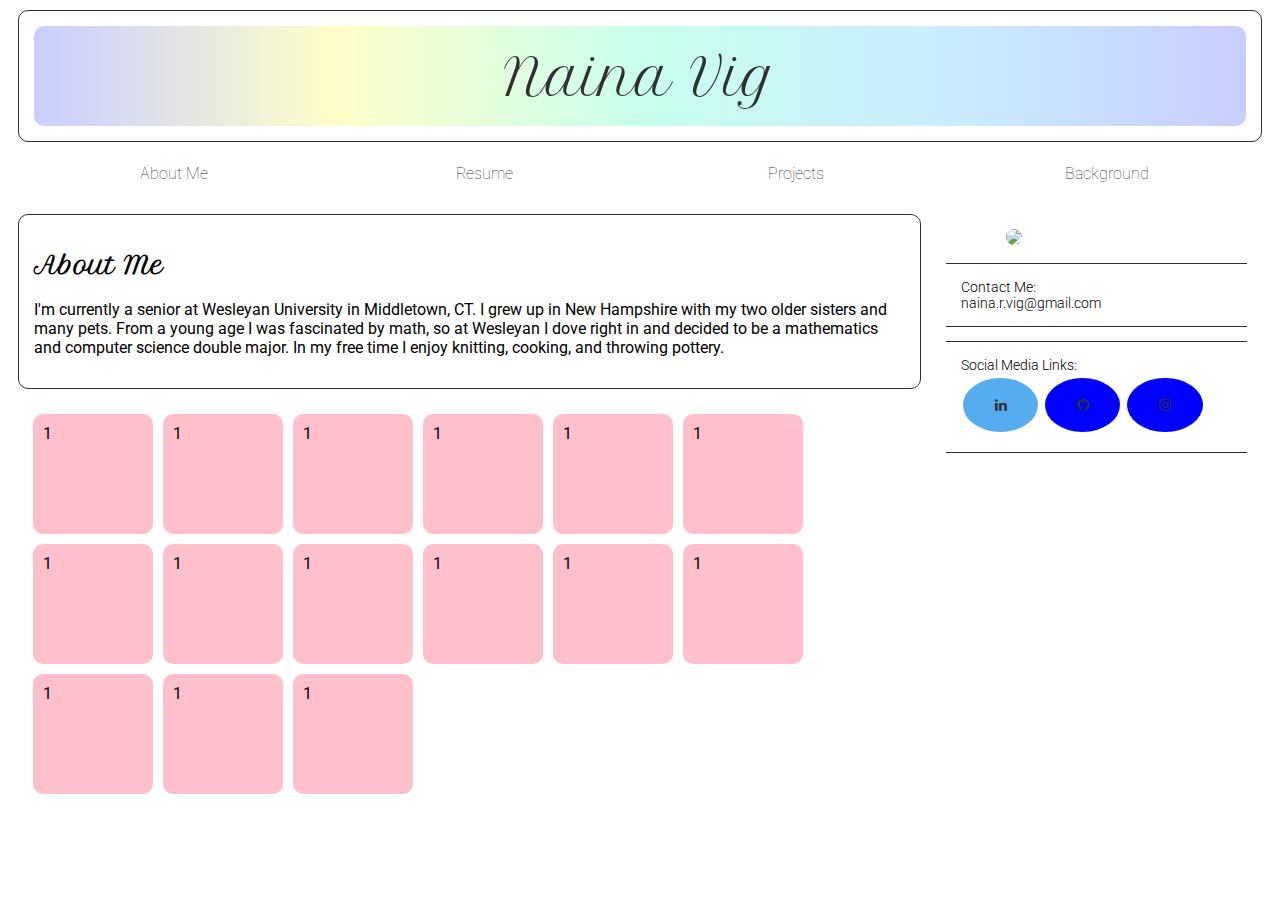
==== aboutme.html @ e3dc9bee "about me" ====
<!DOCTYPE html>
<html lang="en">
<link rel="stylesheet" href="aboutme.css">
<link href="https://fonts.googleapis.com/css?family=Petit+Formal+Script|Roboto:100,300,400,700&display=swap" rel="stylesheet">
<link rel="stylesheet" href="https://cdnjs.cloudflare.com/ajax/libs/font-awesome/4.7.0/css/font-awesome.min.css">

<body>

<div class="header-border">
<h1>Naina Vig</h1>
</div>

<ul class="menu-bar">
  <li class="item"><a href="#">About Me</a></li>
  <li class="item"><a href="resume.html">Resume</a></li>
  <li class="item"><a href="projects.html">Projects</a></li>
  <li class="item"><a href="background.html">Background</a></li>
</ul>


<div class="body-cols">
  <div class="left-col">
    <div class="card">
      <h2>About Me</h2>
        <p>I'm currently a senior at Wesleyan University in Middletown, CT.
          I grew up in New Hampshire with my two older sisters and many pets.
          From a young age I was fascinated by math, so at Wesleyan I dove right in and
          decided to be a mathematics and computer science double major. In my free
          time I enjoy knitting, cooking, and throwing pottery.</p>
    </div>
    <div class="pics-container">
      <div class="pics-inner">
          <div class="pic-item">1</div>
          <div class="pic-item">1</div>
          <div class="pic-item">1</div>
          <div class="pic-item">1</div>
          <div class="pic-item">1</div>
          <div class="pic-item">1</div>
          <div class="pic-item">1</div>
          <div class="pic-item">1</div>
          <div class="pic-item">1</div>
          <div class="pic-item">1</div>
          <div class="pic-item">1</div>
          <div class="pic-item">1</div>
          <div class="pic-item">1</div>
          <div class="pic-item">1</div>
          <div class="pic-item">1</div>
      </div>
    </div>
  </div>
  <div class="right-col">
    <img src="pics/me4.JPeG">
    <p>Contact Me: <br/>
        naina.r.vig@gmail.com
    </p>
    <p>Social Media Links:<br/>
        <a href="https://www.linkedin.com/in/naina-vig-a0637314a/" class="fa fa-linkedin"></a>
        <a href="https://github.com/nainavig" class="fa fa-github"></a>
        <a href="https://instagram.com/knittin_nains" class="fa fa-instagram"></a>
    </p>
  </div>
</div>

</body>
---- aboutme.css ----
body{
  font-family: 'Roboto', sans-serif;
  /*background-image: linear-gradient(to right, #ffffff, #f0ebeb);*/
  /*background-image: linear-gradient(to right, #ffccc9, #fffec9, #c9ffed, #c9edff, #c9ceff);*/
  background-color: white;
  font-weight:lightest;
}

/* HEADER WRAPPER */
.header-border{
  border-radius: 10px;
  border: 1px solid #303030;
  margin: 10px;
}

/* HEADER */
h1 {
  height: 80px;
  /*background-image: linear-gradient(to right, #ffccc9, #fffec9, #c9ffed, #c9edff, #c9ceff);*/
  background-image: linear-gradient(to right, #c9ceff, #fffec9, #c9ffed, #c9edff, #c9ceff);
  border-radius: 10px;

  padding-top: 20px;
  font-size: 50px;
  font-family: 'Petit Formal Script', cursive;
  font-weight: lighter;
  text-align: center;
  color: #303030;
  margin: 15px;
}

/* MENU BAR */
.menu-bar {
  list-style: none;
  background-color: white;
  /*border-radius: 10px;*/
  /*border: 1px solid #303030;*/
  /*
  border-top: 1px solid #303030;
  border-bottom: 1px solid #303030;*/

  height: auto;
  padding: 0;
  margin: 10px;
  color: white;

  display: flex;
  flex-direction: row;
  justify-content: space-evenly;
  align-items: stretch;
  align-content: stretch;
}

/* MENU BAR ITEMS */
.item{
  height: 30px;
  padding-top: 12px;
  width: 25%;
  margin: 0;
  text-align: center;
}
.item a{
  text-decoration: none;
  font-weight: lighter;
  color: #303030;
}

/* MAKE ITEM SHADE ON HOVER */
.item:hover{
  /*background-color: #f5f5f5;*/
  border-radius: 10px;
  text-decoration: underline;
  background-color: #c9ffed;
}

/* FORMATS BODY LAYOUT */
.body-cols{
  display: flex;
  flex-direction: row;
  justify-content: space-evenly;
  padding: 5px;
  align-items: flex-start;
}

.left-col{
  display: flex;
  flex-direction: column;
  margin: 5px;
  width: 75%;
}


/* CONTAINS ABOUT ME INFO */
.card{
  background-color: white;
  border-radius: 10px;
  /*margin: 5px;*/
  padding: 15px;
  height: auto;
  border: 1px solid #303030;
  /*width: 75%;*/
}

h2{
  font-family: 'Petit Formal Script', cursive;
}

/* BORDER FOR PICS */
.pics-container{
  border-radius: 10px;
  /*border: 1px solid #303030;*/
  margin-top: 10px;
  /*padding: 15px;*/
}

/* INNER FLEXBOX HOLDING PICS */
.pics-inner{
  margin: 10px;
  display: flex;
  flex-flow: row wrap;
  align-content: flex-start;
  align-items: stretch;
}


.pic-item{
  border-radius: 10px;
  margin: 5px;
  padding: 10px;
  background-color: pink;
  width: 100px;
  height: 100px;
}


/* SIDEBAR */
.right-col{
  width: 25%;
  padding: 10px;
  text-align: justify;
  margin: 10px;
}

.right-col img{
  border-radius: 50%;
  max-width: 60%;
  max-height: auto;
  margin-left: 20%;
}

.right-col p{
  padding: 15px;
  border-top: 1px solid #303030;
  border-bottom: 1px solid #303030;
  font-weight: 300;
  font-size: 14px;
}
.right-col a{
  font-weight: lighter;
  decoration: none;
  color: #303030;
}

/* SOCIAL MEDIA BUTTONS */
.fa {
  padding: 20px;
  font-size: 30px;
  width: 13%;
  height: auto;
  text-align: center;
  text-decoration: none;
  border-radius: 50%;
  margin: 5px 2px;
}

.fa-linkedin{
  background-color: #55ACEE;
  color: white;
}

.fa-github{
  background-color: blue;
  color: white;
}

.fa-instagram{
  background-color: blue;
  color: white;
}

@media screen and (max-width: 600px) {
  .menu-bar{
    flex-direction: column;
    flex-flow: column wrap;
    align-items: stretch;
  }
  .item{
    width: 100%;
  }
  .body-cols{
    flex-direction: column;
    flex-flow: column wrap;
  }
  .right-col{
    width: 100%;
  }
  .left-col{
    width: 100%;
  }
}
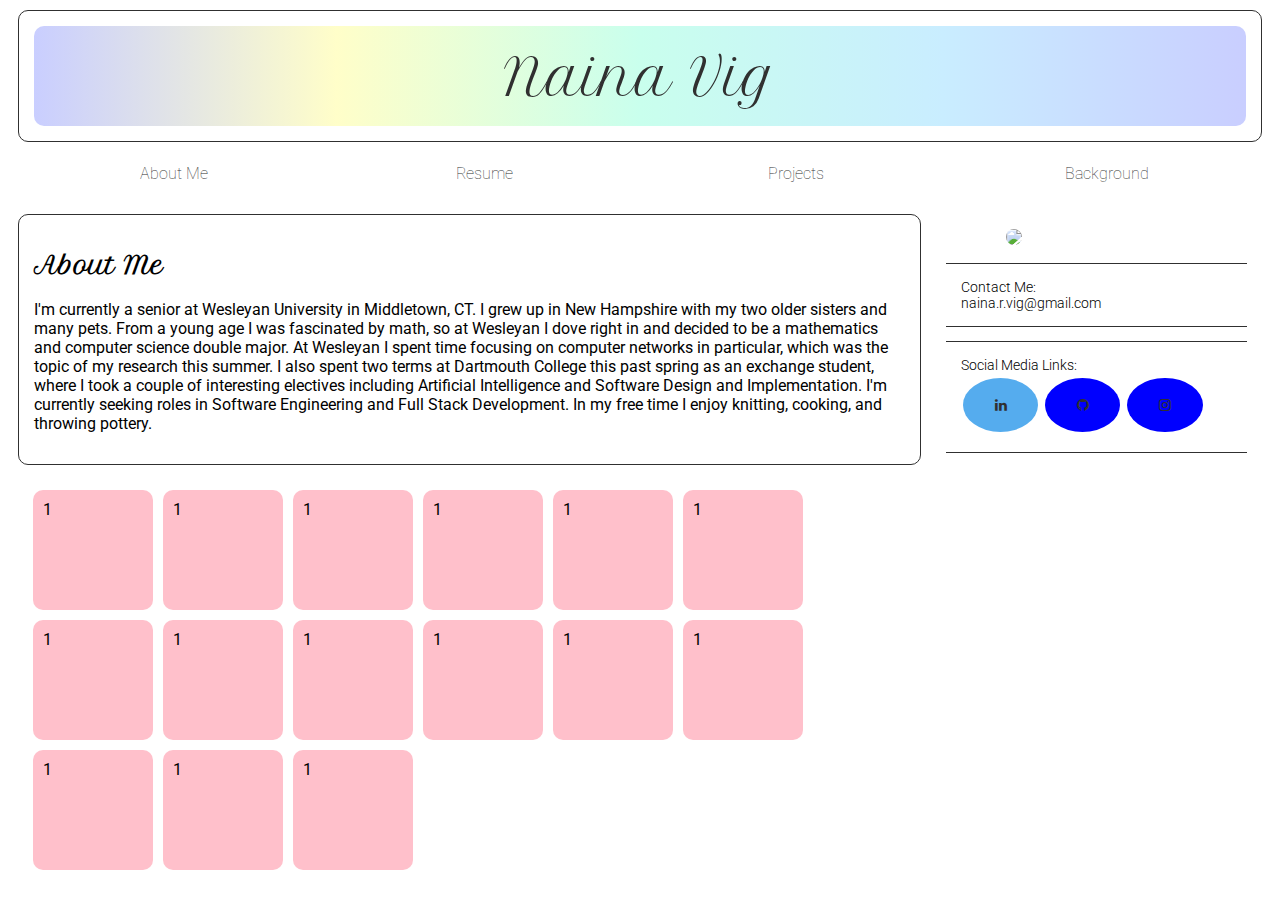
==== commit d77eb269: "html files" ====
--- a/aboutme.html
+++ b/aboutme.html
@@ -25,7 +25,12 @@
         <p>I'm currently a senior at Wesleyan University in Middletown, CT.
           I grew up in New Hampshire with my two older sisters and many pets.
           From a young age I was fascinated by math, so at Wesleyan I dove right in and
-          decided to be a mathematics and computer science double major. In my free
+          decided to be a mathematics and computer science double major. At Wesleyan I spent
+          time focusing on computer networks in particular, which was the topic of my research
+          this summer. I also spent two terms at Dartmouth College this past spring as an
+          exchange student, where I took a couple of interesting electives including
+          Artificial Intelligence and Software Design and Implementation. I'm currently
+          seeking roles in Software Engineering and Full Stack Development. In my free
           time I enjoy knitting, cooking, and throwing pottery.</p>
     </div>
     <div class="pics-container">
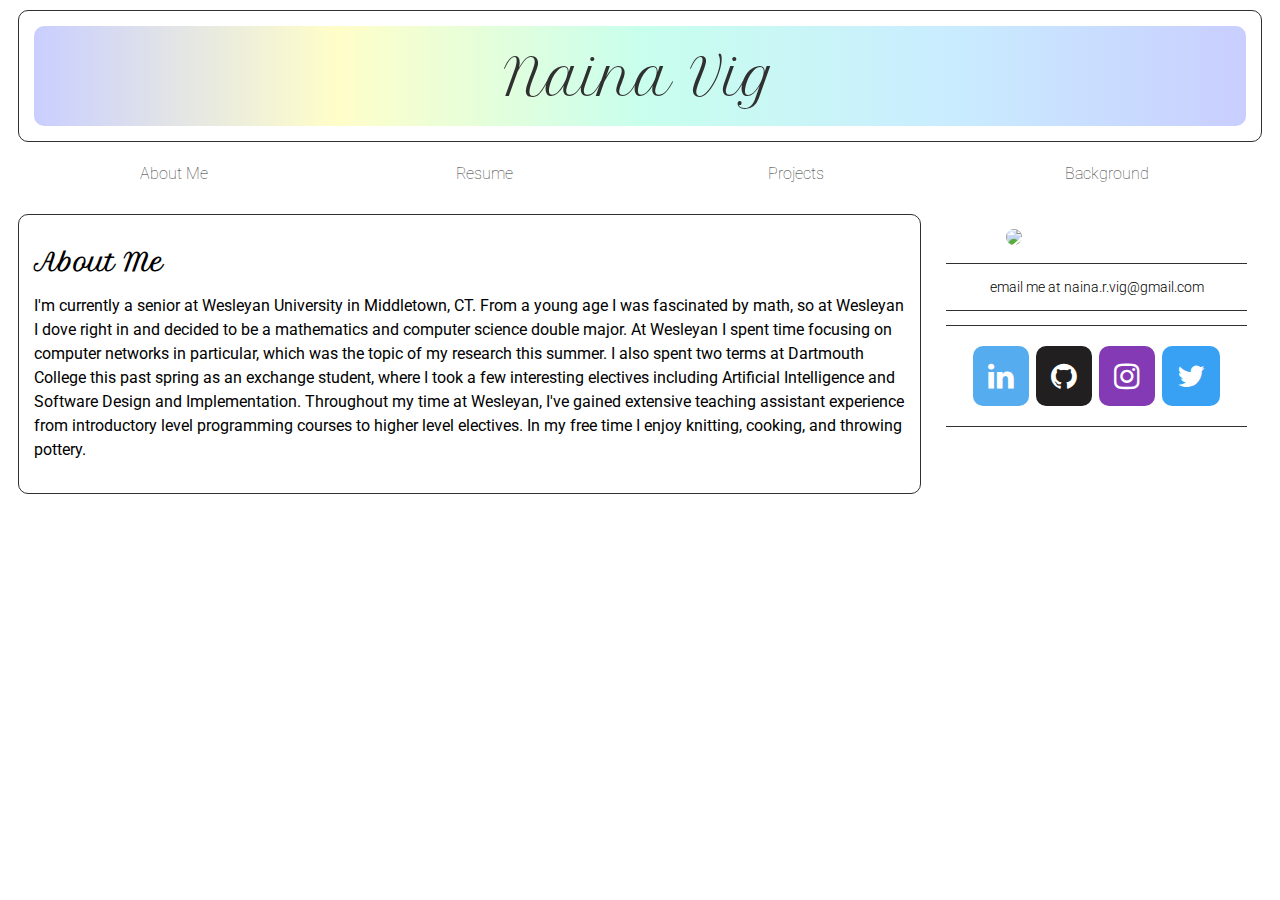
==== commit 7dd490fb: "fixed formatting issues" ====
--- a/aboutme.html
+++ b/aboutme.html
@@ -23,45 +23,27 @@
     <div class="card">
       <h2>About Me</h2>
         <p>I'm currently a senior at Wesleyan University in Middletown, CT.
-          I grew up in New Hampshire with my two older sisters and many pets.
           From a young age I was fascinated by math, so at Wesleyan I dove right in and
           decided to be a mathematics and computer science double major. At Wesleyan I spent
           time focusing on computer networks in particular, which was the topic of my research
           this summer. I also spent two terms at Dartmouth College this past spring as an
-          exchange student, where I took a couple of interesting electives including
-          Artificial Intelligence and Software Design and Implementation. I'm currently
-          seeking roles in Software Engineering and Full Stack Development. In my free
+          exchange student, where I took a few interesting electives including
+          Artificial Intelligence and Software Design and Implementation. Throughout my
+          time at Wesleyan, I've gained extensive teaching assistant experience from introductory
+          level programming courses to higher level electives. In my free
           time I enjoy knitting, cooking, and throwing pottery.</p>
-    </div>
-    <div class="pics-container">
-      <div class="pics-inner">
-          <div class="pic-item">1</div>
-          <div class="pic-item">1</div>
-          <div class="pic-item">1</div>
-          <div class="pic-item">1</div>
-          <div class="pic-item">1</div>
-          <div class="pic-item">1</div>
-          <div class="pic-item">1</div>
-          <div class="pic-item">1</div>
-          <div class="pic-item">1</div>
-          <div class="pic-item">1</div>
-          <div class="pic-item">1</div>
-          <div class="pic-item">1</div>
-          <div class="pic-item">1</div>
-          <div class="pic-item">1</div>
-          <div class="pic-item">1</div>
-      </div>
     </div>
   </div>
   <div class="right-col">
     <img src="pics/me4.JPeG">
-    <p>Contact Me: <br/>
-        naina.r.vig@gmail.com
+    <p>
+      email me at naina.r.vig@gmail.com
     </p>
-    <p>Social Media Links:<br/>
+    <p>
         <a href="https://www.linkedin.com/in/naina-vig-a0637314a/" class="fa fa-linkedin"></a>
         <a href="https://github.com/nainavig" class="fa fa-github"></a>
         <a href="https://instagram.com/knittin_nains" class="fa fa-instagram"></a>
+        <a href="#" class="fa fa-twitter"></a>
     </p>
   </div>
 </div>
--- a/aboutme.css
+++ b/aboutme.css
@@ -83,6 +83,7 @@
   align-items: flex-start;
 }
 
+/* CONTAINS ABOUT ME CARD */
 .left-col{
   display: flex;
   flex-direction: column;
@@ -95,44 +96,30 @@
 .card{
   background-color: white;
   border-radius: 10px;
-  /*margin: 5px;*/
   padding: 15px;
   height: auto;
   border: 1px solid #303030;
-  /*width: 75%;*/
-}
-
-h2{
+  line-height: 150%;
+}
+
+.card h2{
   font-family: 'Petit Formal Script', cursive;
 }
 
-/* BORDER FOR PICS */
-.pics-container{
-  border-radius: 10px;
-  /*border: 1px solid #303030;*/
-  margin-top: 10px;
-  /*padding: 15px;*/
-}
 
 /* INNER FLEXBOX HOLDING PICS */
 .pics-inner{
   margin: 10px;
   display: flex;
-  flex-flow: row wrap;
-  align-content: flex-start;
-  align-items: stretch;
-}
-
-
-.pic-item{
-  border-radius: 10px;
-  margin: 5px;
-  padding: 10px;
-  background-color: pink;
-  width: 100px;
-  height: 100px;
-}
-
+  flex-direction: row;
+  justify-content: space-between;
+}
+
+.pics-inner img{
+  width: 30%;
+  height: 300px;
+  border-radius: 10px;
+}
 
 /* SIDEBAR */
 .right-col{
@@ -155,23 +142,22 @@
   border-bottom: 1px solid #303030;
   font-weight: 300;
   font-size: 14px;
-}
+  text-align: center;
+}
+
+
 .right-col a{
-  font-weight: lighter;
-  decoration: none;
-  color: #303030;
-}
-
-/* SOCIAL MEDIA BUTTONS */
-.fa {
-  padding: 20px;
+  padding: 15px;
   font-size: 30px;
-  width: 13%;
-  height: auto;
   text-align: center;
   text-decoration: none;
-  border-radius: 50%;
   margin: 5px 2px;
+  border-radius: 10px;
+  color: white;
+}
+
+.fa:hover{
+  opacity: 0.6;
 }
 
 .fa-linkedin{
@@ -180,12 +166,17 @@
 }
 
 .fa-github{
-  background-color: blue;
+  background-color: #211f1f;
   color: white;
 }
 
 .fa-instagram{
-  background-color: blue;
+  background-color: #833AB4;
+  color: white;
+}
+
+.fa-twitter{
+  background-color: #38A1F3;
   color: white;
 }
 
